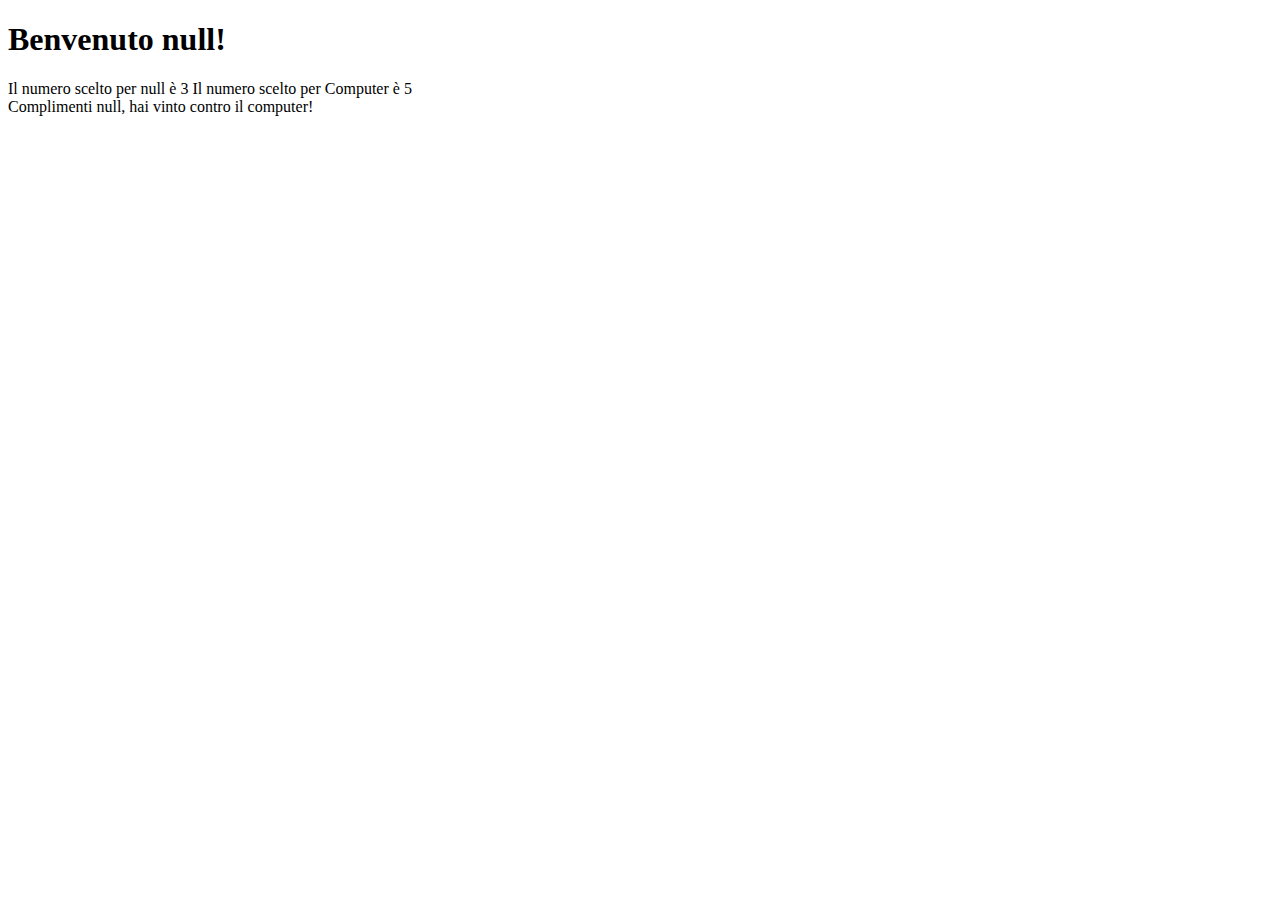
==== Dadi/index.html @ 33bbeb2a "[add] Javascript to Dice" ====
<!DOCTYPE html>
<html lang="en">
<head>
  <meta charset="UTF-8">
  <meta name="viewport" content="width=device-width, initial-scale=1.0">
  <title>Document</title>
</head>
<body>
  <main>
    <h1></h1>
    <span id="userDice"></span>
    <span id="computerDice"></span>
    <div id="result"></div>
    
  </main>
  <script src="JS/script.js"></script>
</body>
</html>
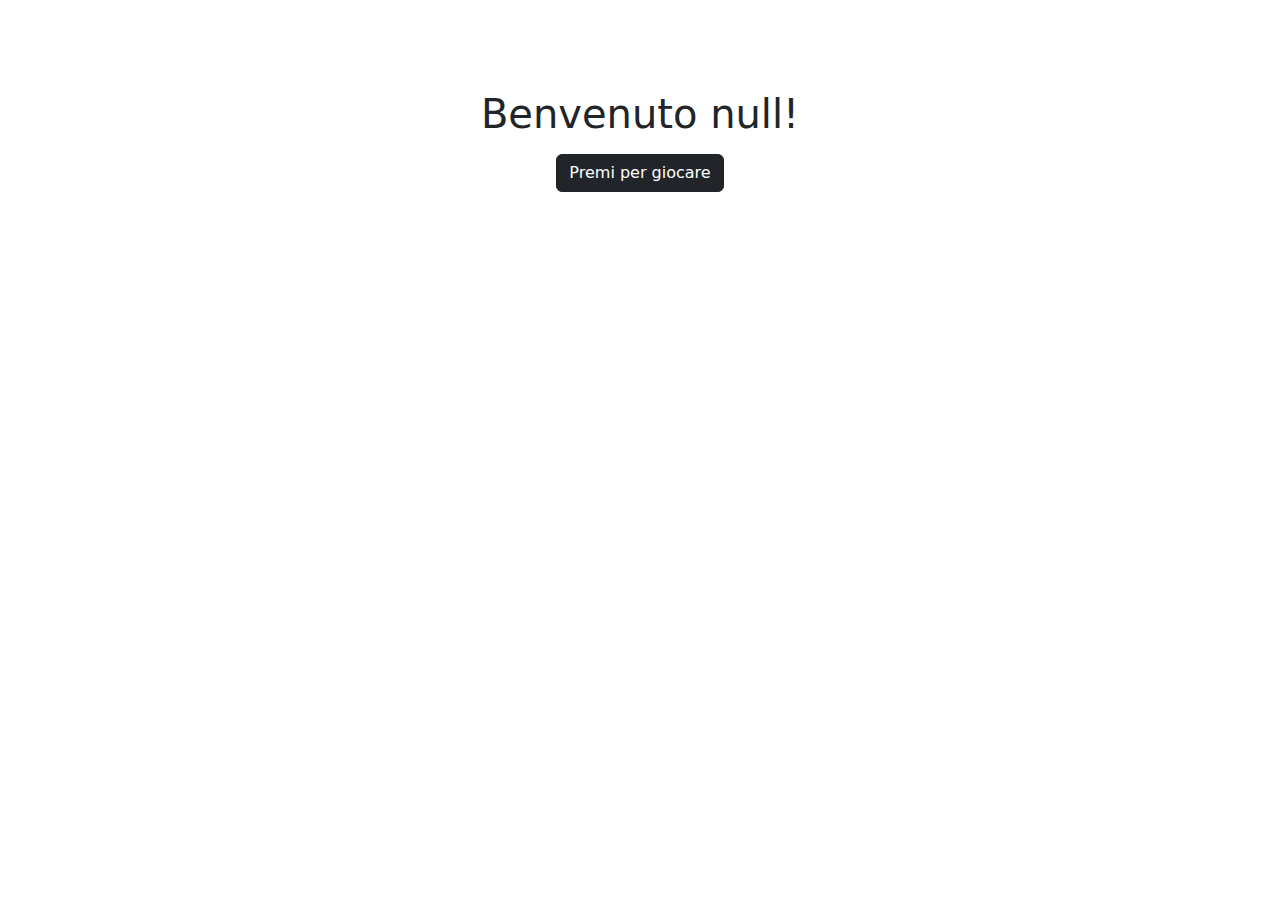
==== commit 42042b4e: "[add] Graphic to Dice" ====
--- a/Dadi/index.html
+++ b/Dadi/index.html
@@ -4,15 +4,19 @@
   <meta charset="UTF-8">
   <meta name="viewport" content="width=device-width, initial-scale=1.0">
   <title>Document</title>
+  <link href="https://cdn.jsdelivr.net/npm/bootstrap@5.3.3/dist/css/bootstrap.min.css" rel="stylesheet" integrity="sha384-QWTKZyjpPEjISv5WaRU9OFeRpok6YctnYmDr5pNlyT2bRjXh0JMhjY6hW+ALEwIH" crossorigin="anonymous">
+  <script src="https://cdn.jsdelivr.net/npm/bootstrap@5.3.3/dist/js/bootstrap.bundle.min.js" integrity="sha384-YvpcrYf0tY3lHB60NNkmXc5s9fDVZLESaAA55NDzOxhy9GkcIdslK1eN7N6jIeHz" crossorigin="anonymous"></script>
+  <link rel="stylesheet" href="CSS/style.css">
 </head>
 <body>
   <main>
-    <h1></h1>
-    <span id="userDice"></span>
-    <span id="computerDice"></span>
-    <div id="result"></div>
-    
-  </main>
-  <script src="JS/script.js"></script>
+    <div class="container mycontainer text-center">
+      <h1></h1>
+      <button id="press-to-play" class="btn btn-dark d-block m-auto mt-3">Premi per giocare</button>
+      <div id="userDice" class="mt-3"></div>
+      <div id="computerDice" class="mt-3 "></div>
+      <div id="result" class="mt-5 result"></div>
+    </div>
+    <script src="JS/script.js"></script>
 </body>
 </html>--- a/Dadi/CSS/style.css
+++ b/Dadi/CSS/style.css
@@ -0,0 +1,16 @@
+body{
+  background-image: url(https://media3.giphy.com/media/v1.Y2lkPTc5MGI3NjExOGhma25sdnN4bzRmaDJzY2d6cnRrOWdzdnFsZ29qejRnOW4wOG4xMCZlcD12MV9pbnRlcm5hbF9naWZfYnlfaWQmY3Q9Zw/3oGRFlpAW4sIHA02NW/giphy.gif);
+}
+.mycontainer{
+background-color: rgba(255, 255, 255, 0.8);
+border-radius: 20px;
+height: 80vh;
+margin-top: 10vh;
+}
+.result{
+  font-size: 50px;
+  font-weight: 500;
+}
+.emoji{
+  width:90px;
+}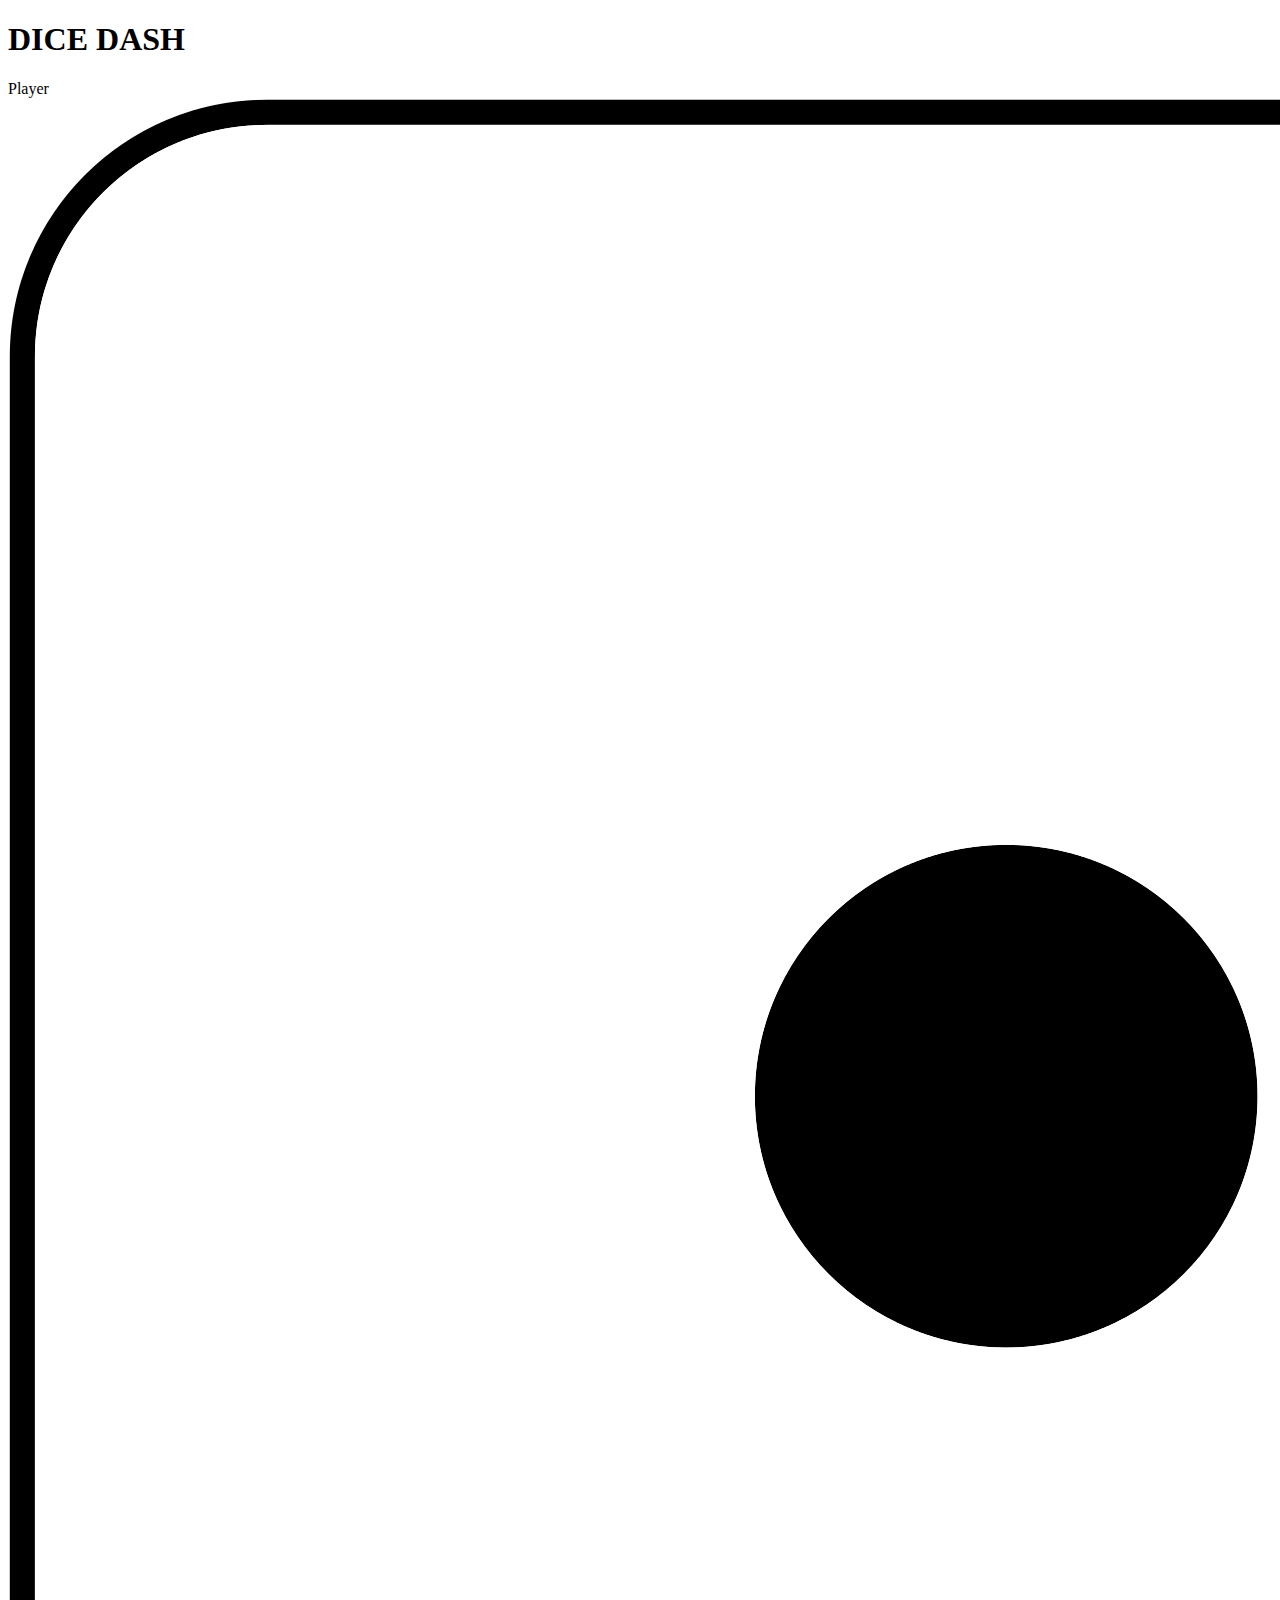
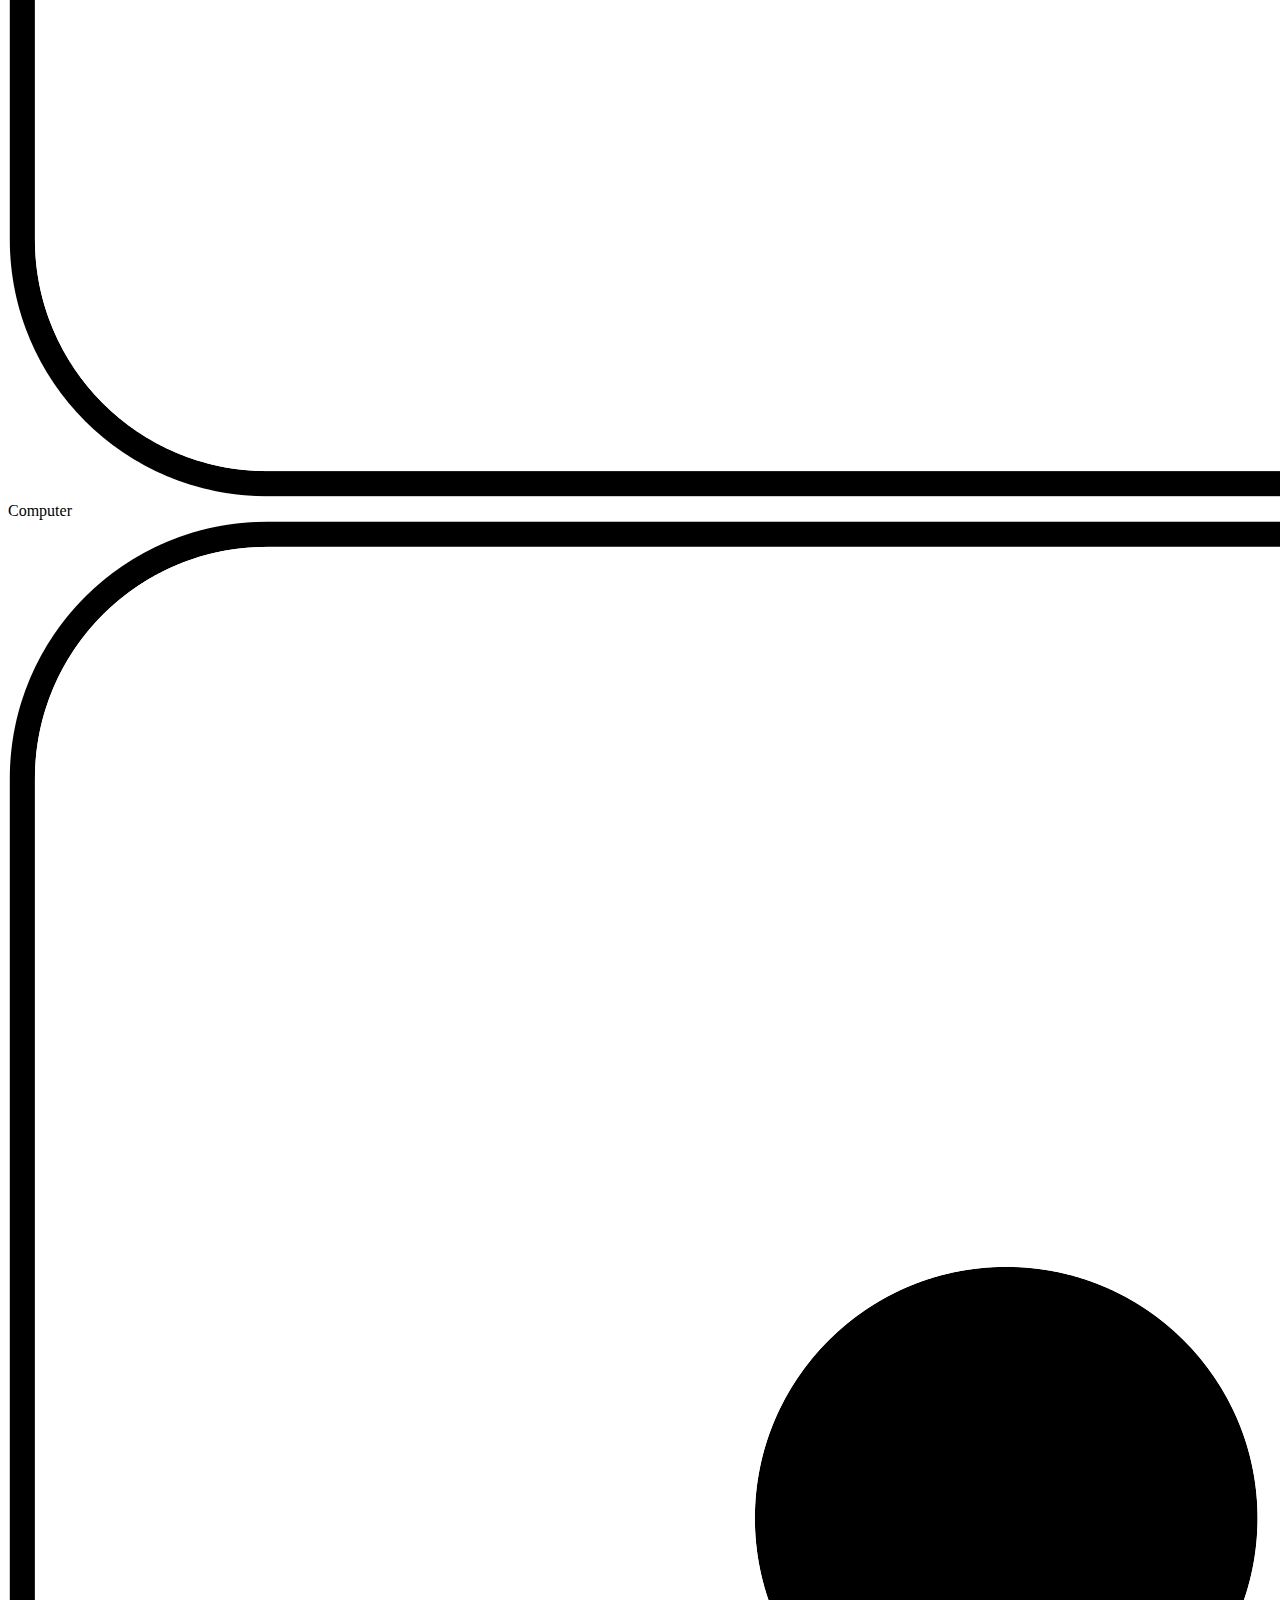
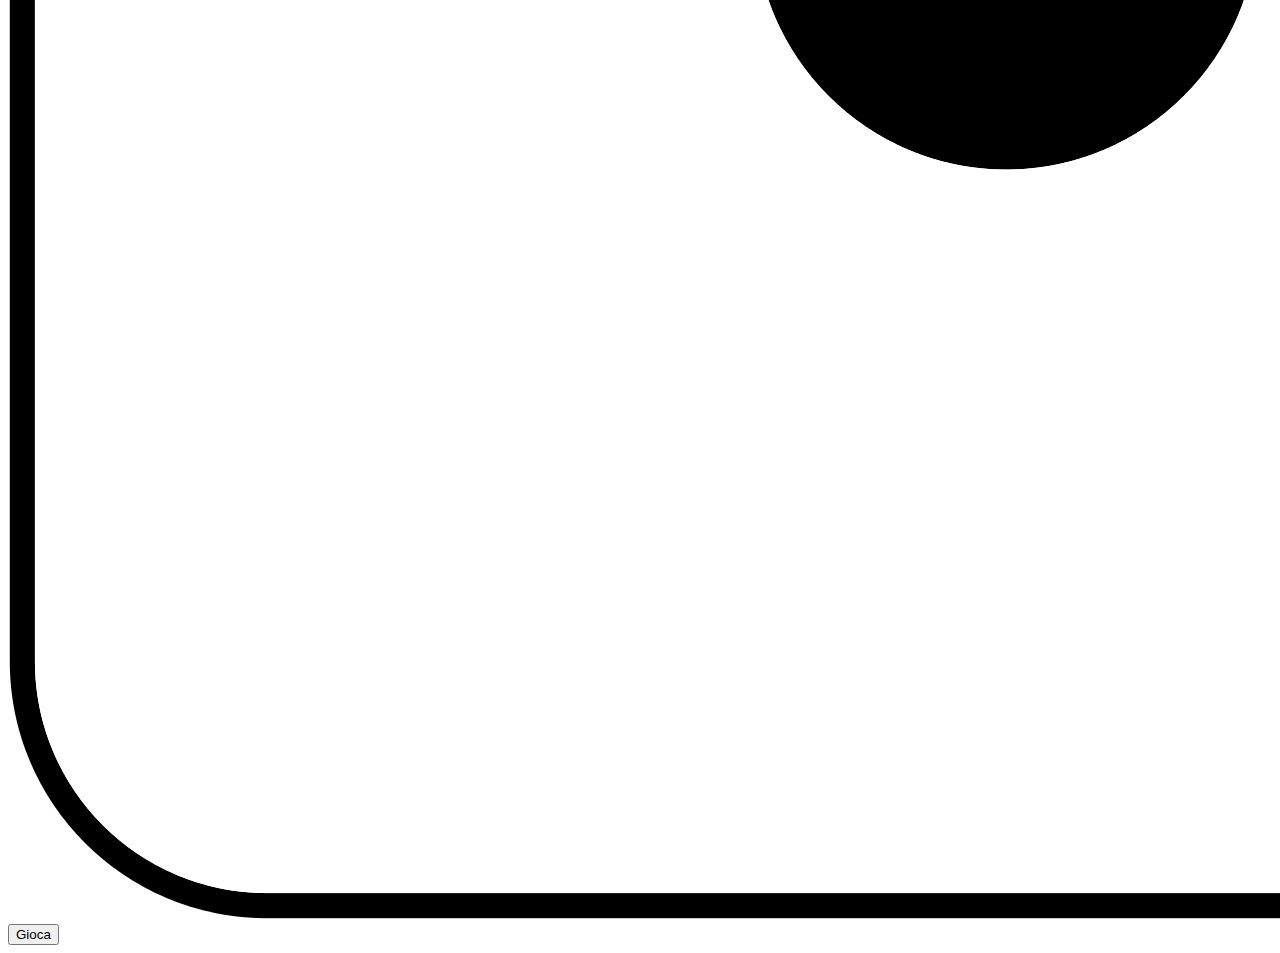
==== commit 8dd5b28f: "[fix]  Completely renewed dice game graphic" ====
--- a/Dadi/index.html
+++ b/Dadi/index.html
@@ -4,19 +4,41 @@
   <meta charset="UTF-8">
   <meta name="viewport" content="width=device-width, initial-scale=1.0">
   <title>Document</title>
-  <link href="https://cdn.jsdelivr.net/npm/bootstrap@5.3.3/dist/css/bootstrap.min.css" rel="stylesheet" integrity="sha384-QWTKZyjpPEjISv5WaRU9OFeRpok6YctnYmDr5pNlyT2bRjXh0JMhjY6hW+ALEwIH" crossorigin="anonymous">
-  <script src="https://cdn.jsdelivr.net/npm/bootstrap@5.3.3/dist/js/bootstrap.bundle.min.js" integrity="sha384-YvpcrYf0tY3lHB60NNkmXc5s9fDVZLESaAA55NDzOxhy9GkcIdslK1eN7N6jIeHz" crossorigin="anonymous"></script>
-  <link rel="stylesheet" href="CSS/style.css">
+  <link rel="preconnect" href="https://fonts.googleapis.com">
+<link rel="preconnect" href="https://fonts.gstatic.com" crossorigin>
+<link href="https://fonts.googleapis.com/css2?family=Bebas+Neue&display=swap" rel="stylesheet">
+  <link rel="stylesheet" href="css/style.css">
 </head>
 <body>
   <main>
-    <div class="container mycontainer text-center">
-      <h1></h1>
-      <button id="press-to-play" class="btn btn-dark d-block m-auto mt-3">Premi per giocare</button>
-      <div id="userDice" class="mt-3"></div>
-      <div id="computerDice" class="mt-3 "></div>
-      <div id="result" class="mt-5 result"></div>
+    <div class="container">
+      <div class="welcome">
+        <h1>DICE DASH</h1>
+      </div>
+      <div class="card-container">
+        <div class="card ">
+          <div id="player-name" class="card-title ">Player</div>
+          <div class="dice-area">
+            <img id="img-player" class="dice-pic" src="img/1.png" alt="">
+          </div>
+          <div id="user-dice" class="points "></div>
+        </div>
+        <div class="card">
+          <div class="card-title">Computer</div>
+          <div class="dice-area">
+            <img id="img-computer" class="dice-pic" src="img/1.png" alt="">
+          </div>
+          <div id="computer-dice" class="points "></div>
+        </div>
+      </div>
+      <div class="btn-container">
+        <div>
+          <button id="press-to-play" class="btn">Gioca</button>
+        </div>
+      </div>
+      <div id="result" class="output-message "></div>
+      <script src="js/script.js"></script>
     </div>
-    <script src="JS/script.js"></script>
+  </main>
 </body>
 </html>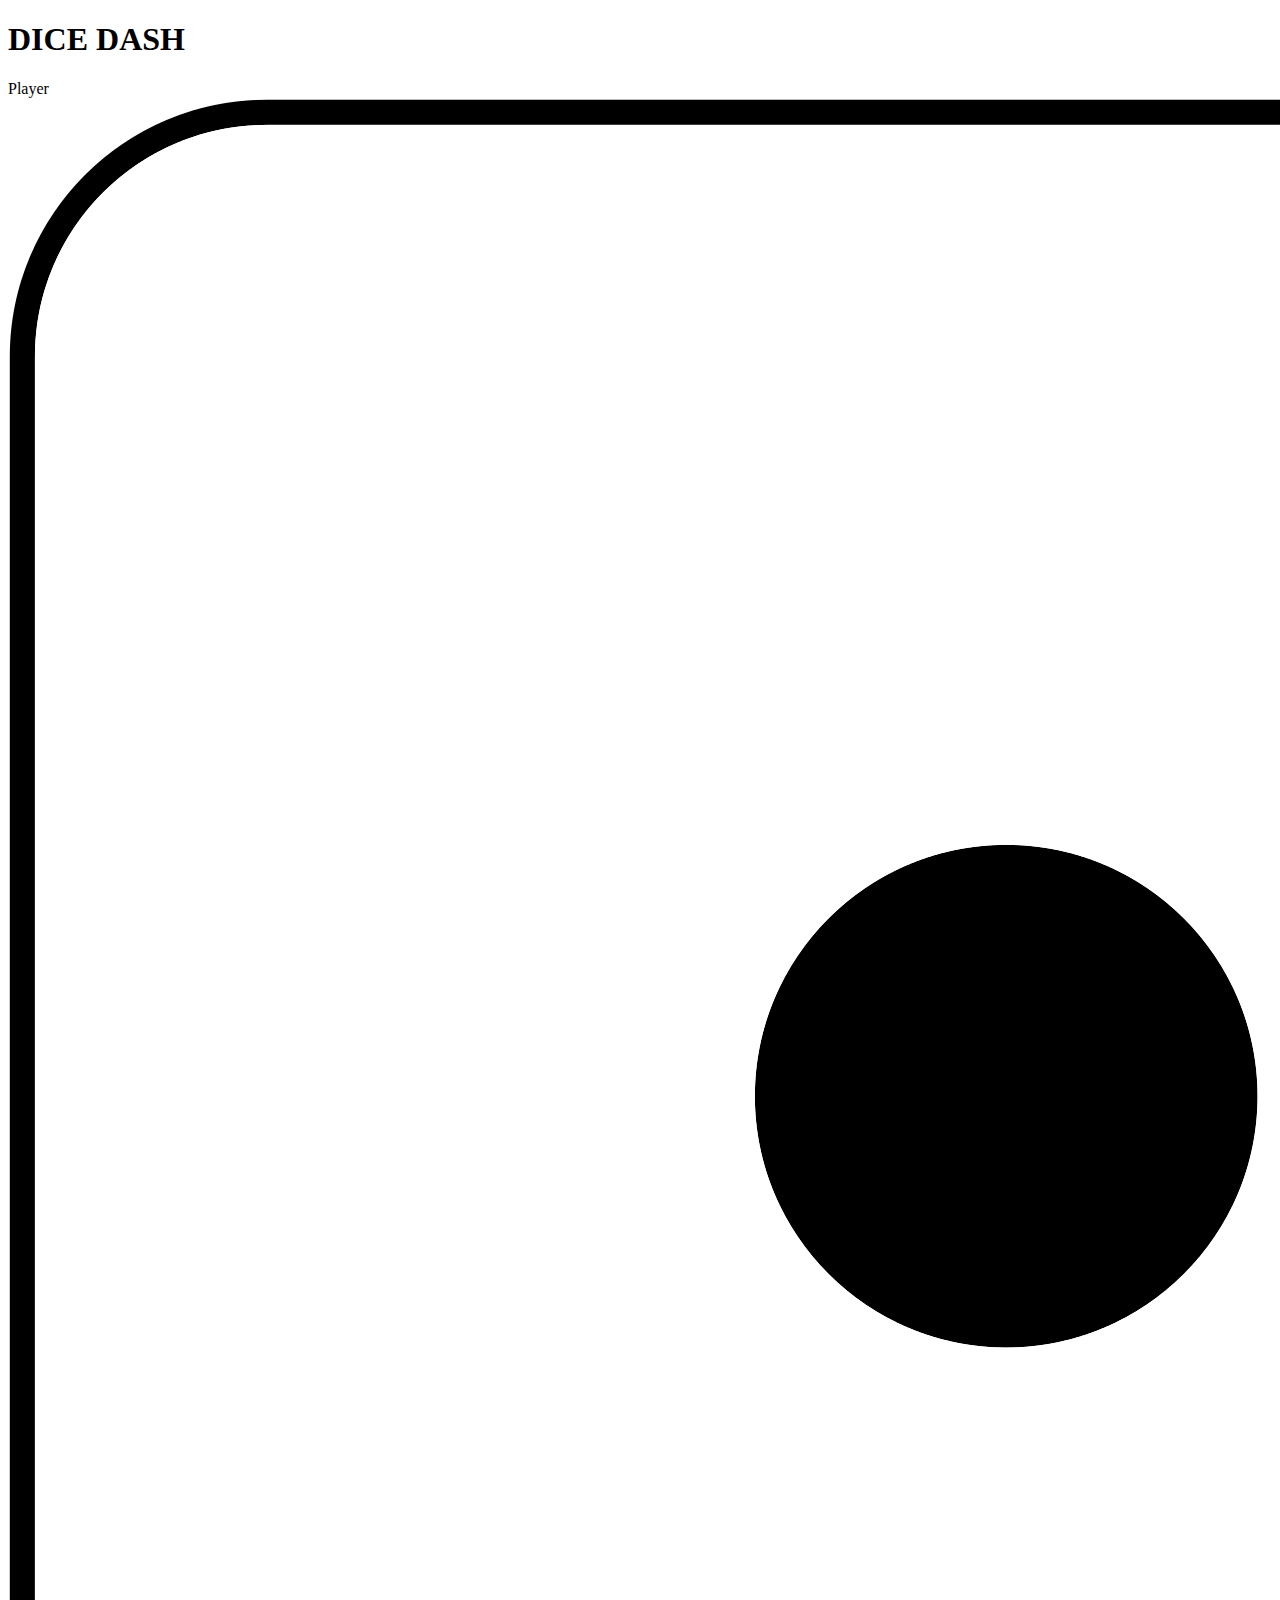
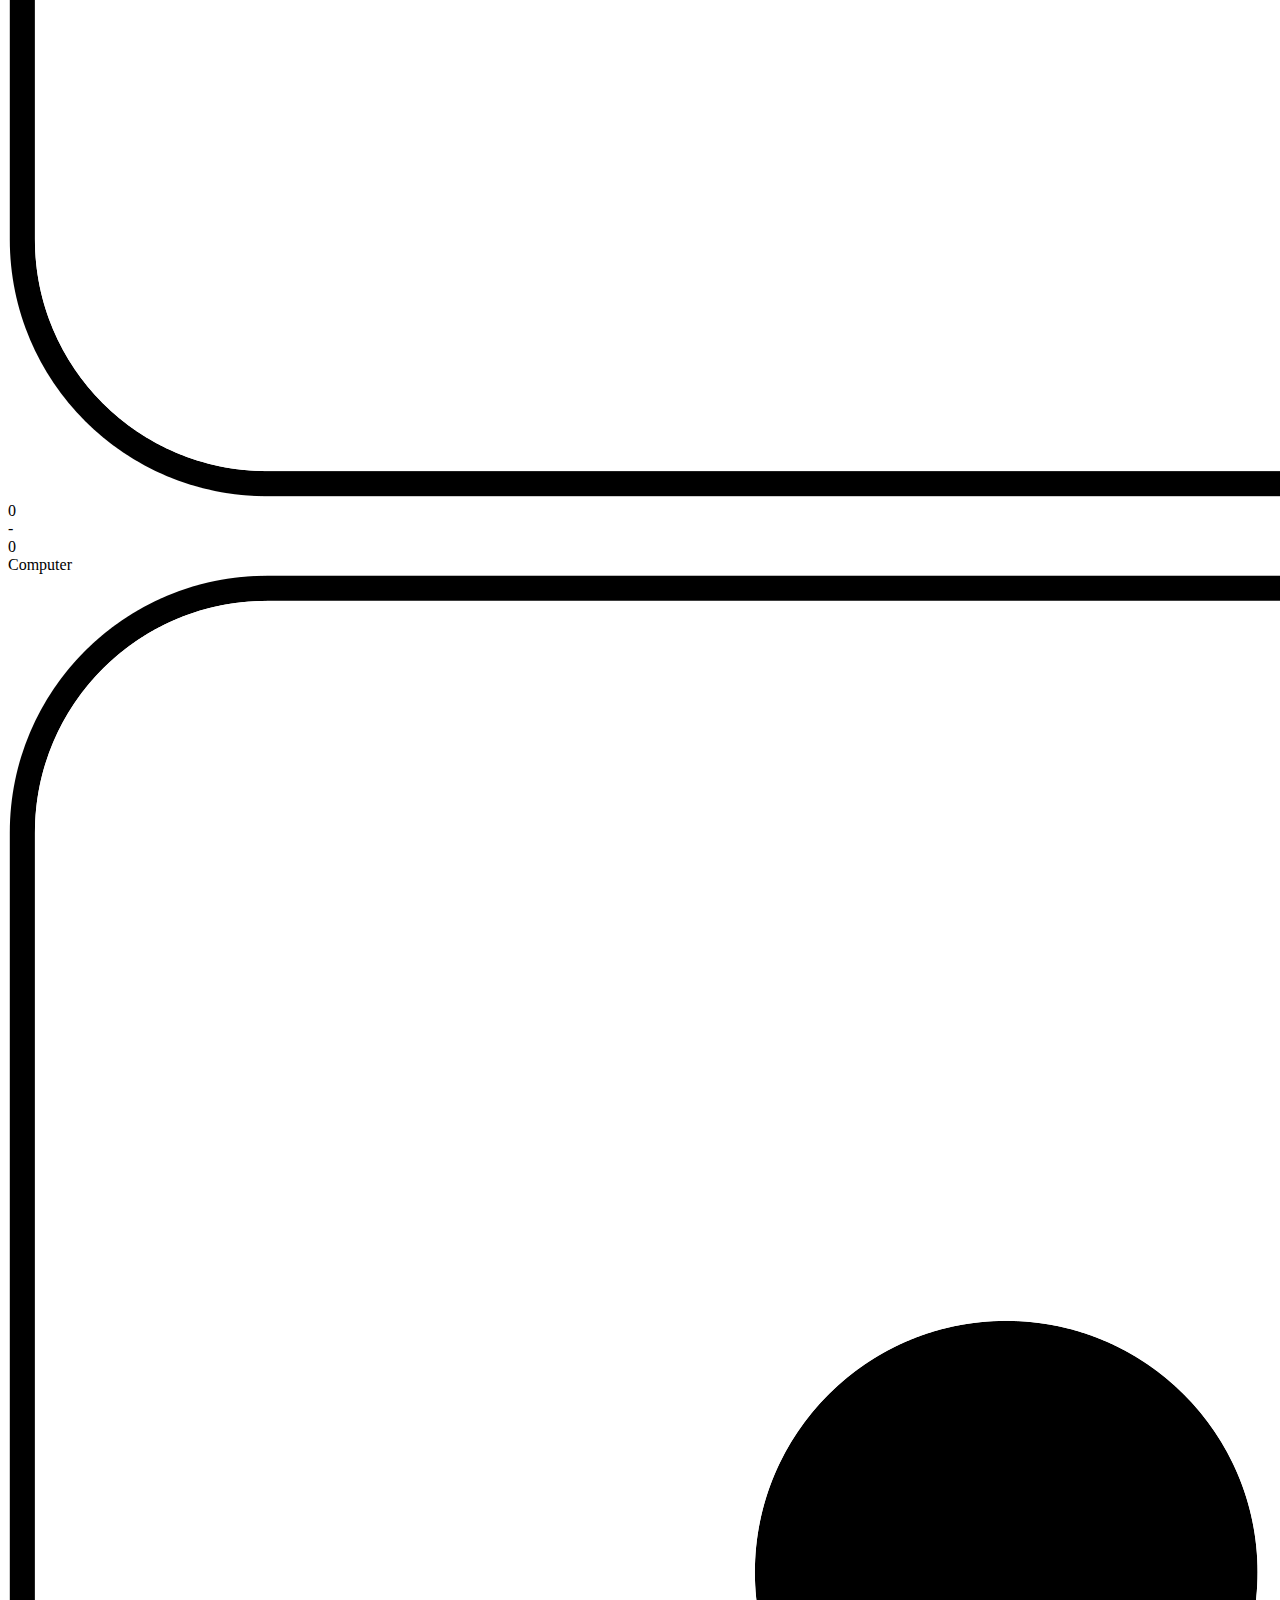
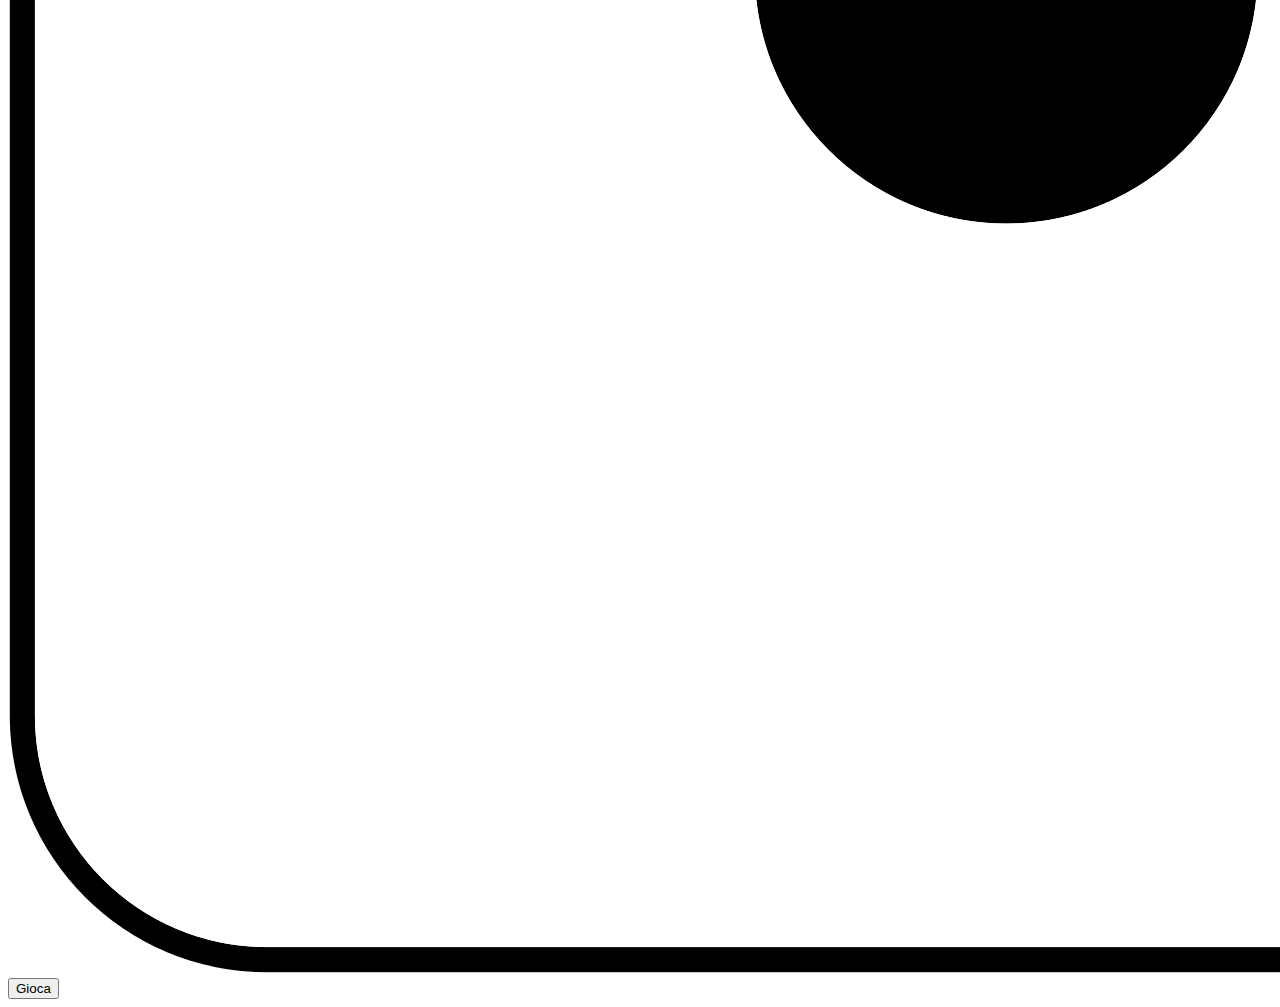
==== commit fec47160: "[add] Poinits counter and audio effects" ====
--- a/Dadi/index.html
+++ b/Dadi/index.html
@@ -3,7 +3,7 @@
 <head>
   <meta charset="UTF-8">
   <meta name="viewport" content="width=device-width, initial-scale=1.0">
-  <title>Document</title>
+  <title>Dice Dash</title>
   <link rel="preconnect" href="https://fonts.googleapis.com">
 <link rel="preconnect" href="https://fonts.gstatic.com" crossorigin>
 <link href="https://fonts.googleapis.com/css2?family=Bebas+Neue&display=swap" rel="stylesheet">
@@ -22,6 +22,11 @@
             <img id="img-player" class="dice-pic" src="img/1.png" alt="">
           </div>
           <div id="user-dice" class="points "></div>
+        </div>
+        <div class="counter">
+          <div id="player-score">0</div>
+          <div>-</div>
+          <div id="computer-score">0</div>
         </div>
         <div class="card">
           <div class="card-title">Computer</div>
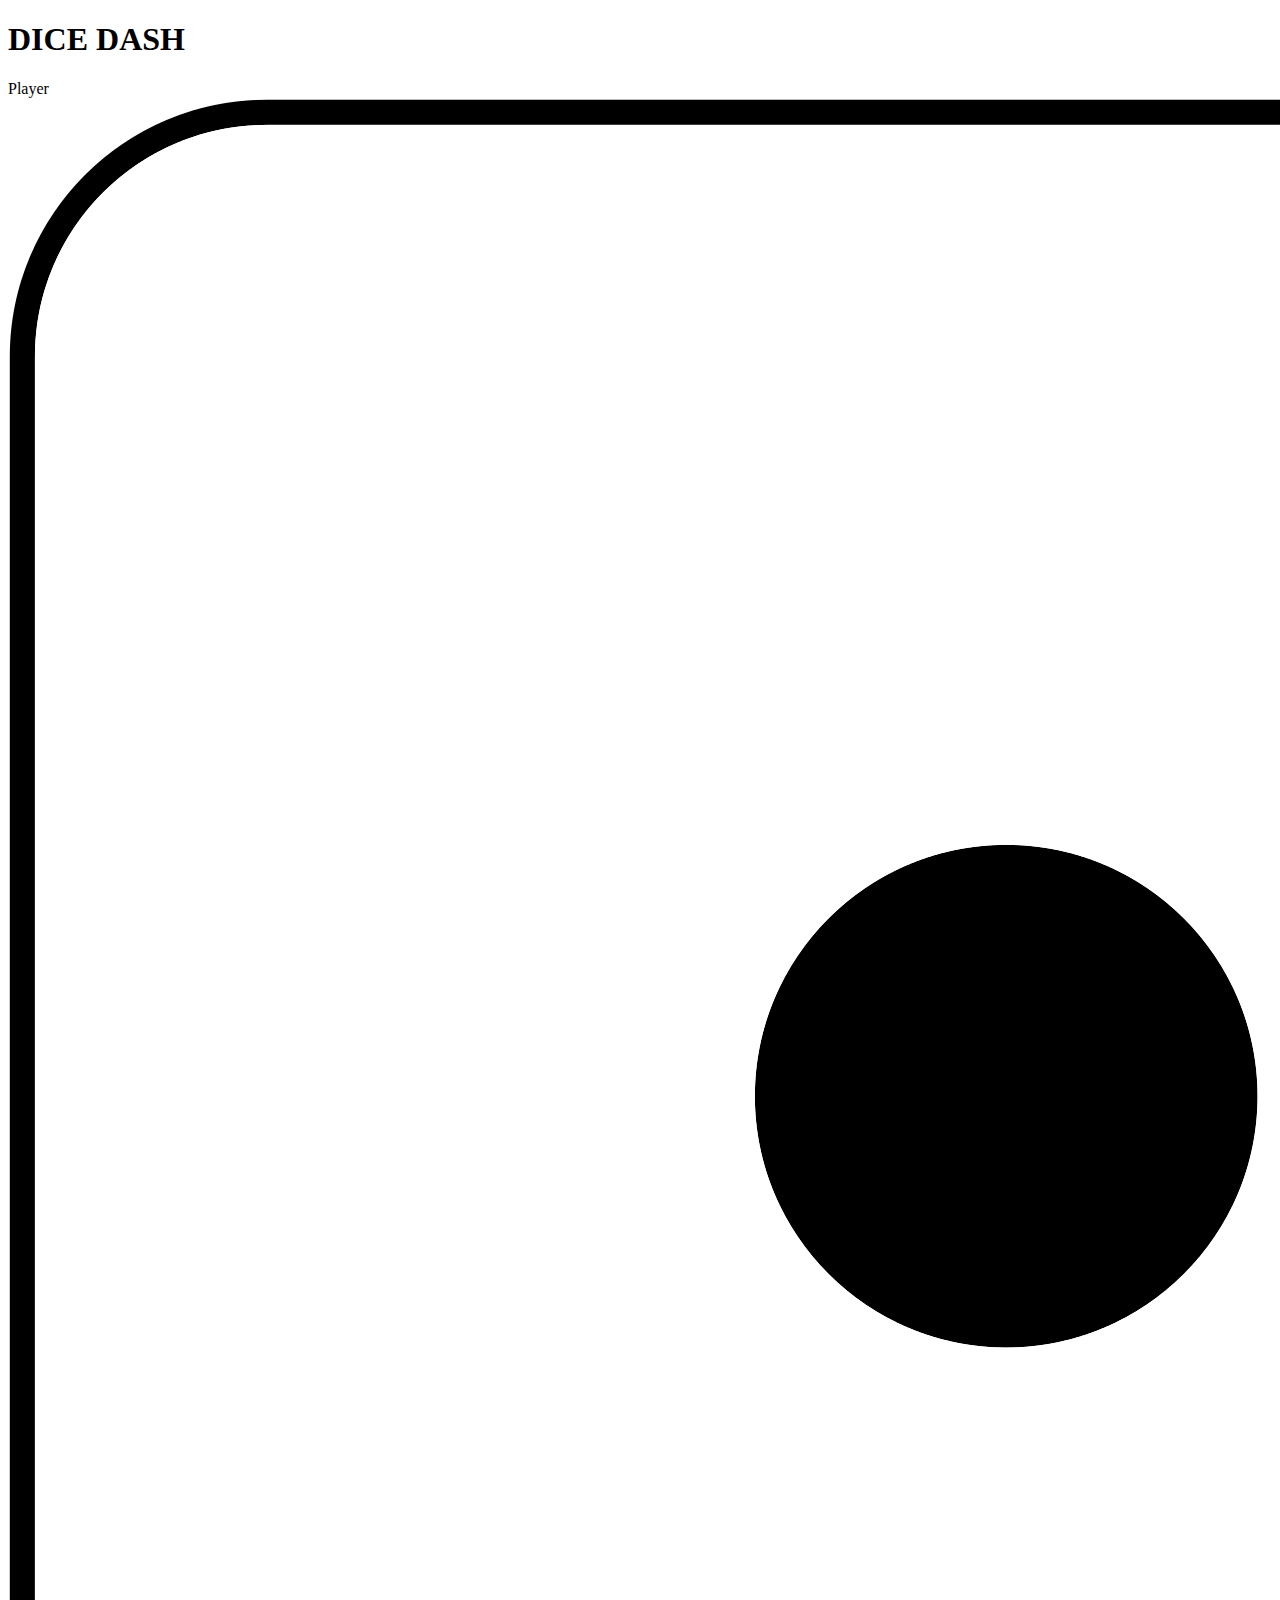
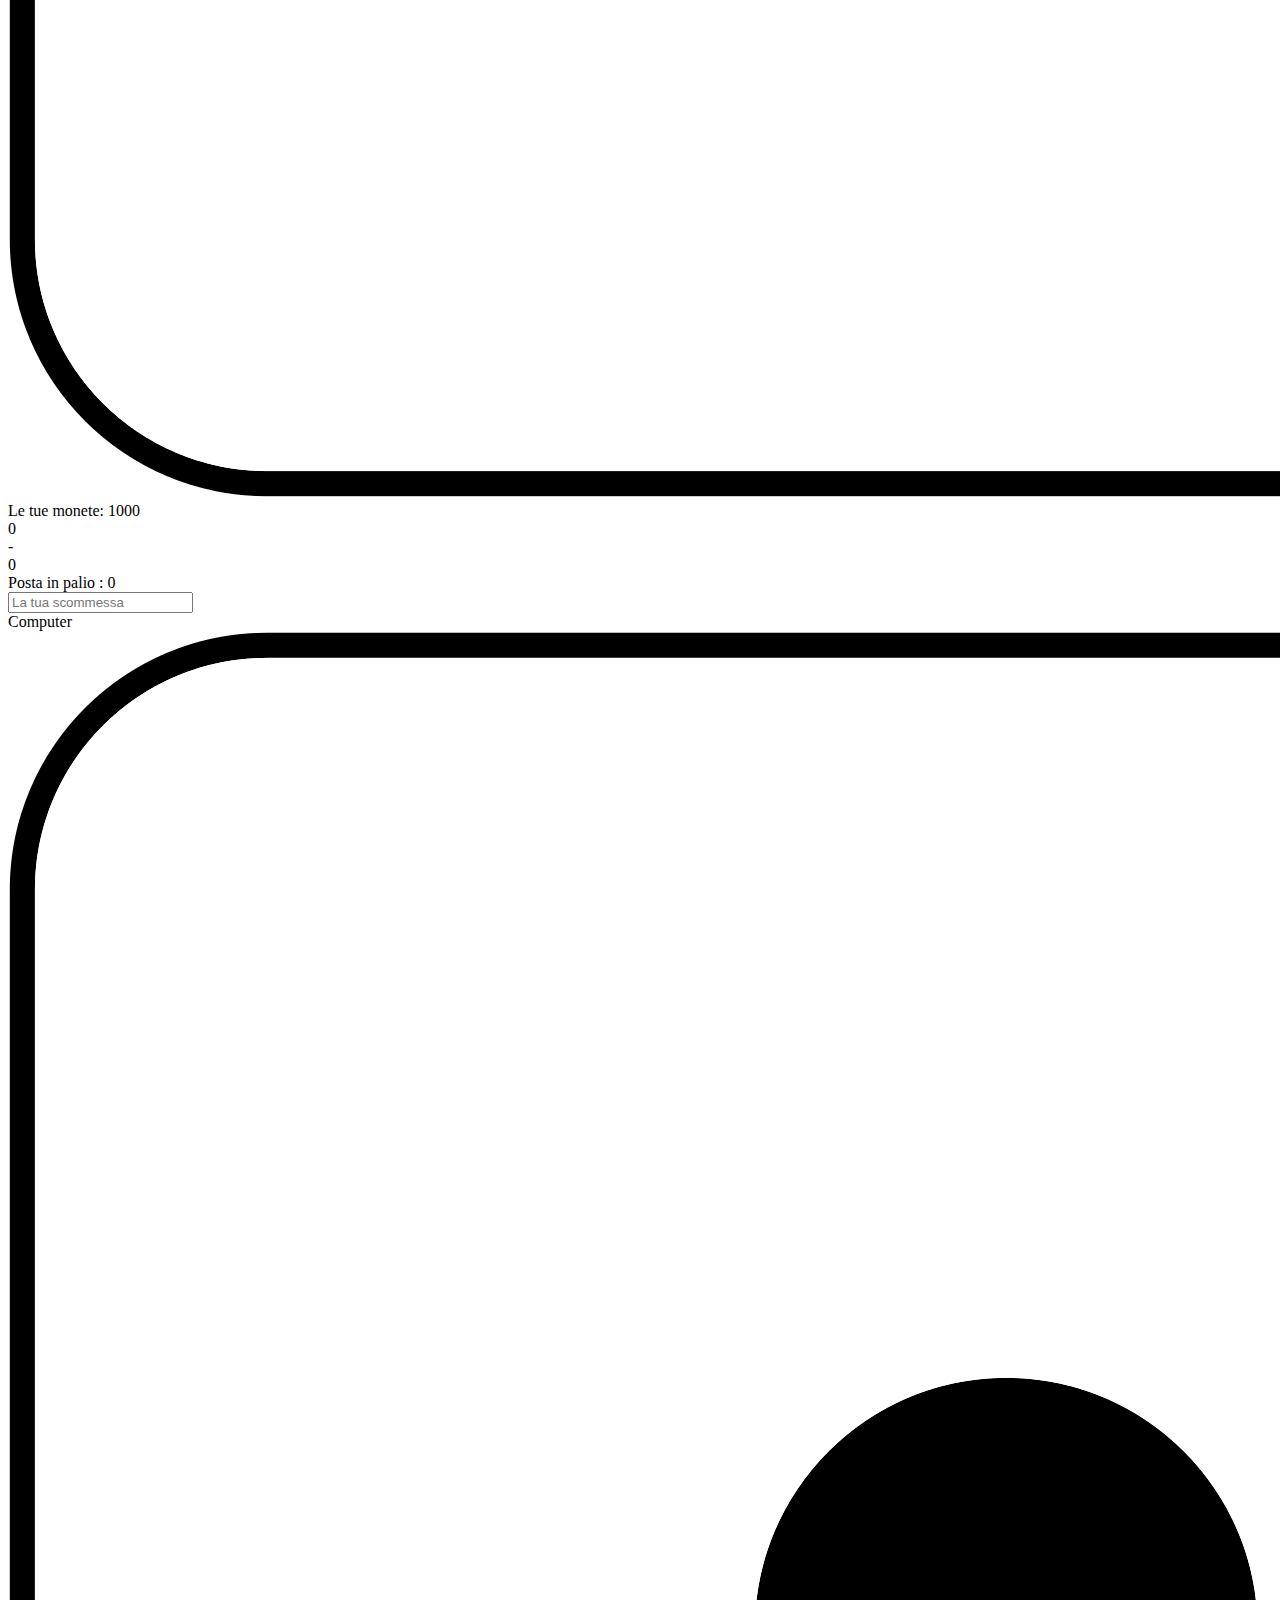
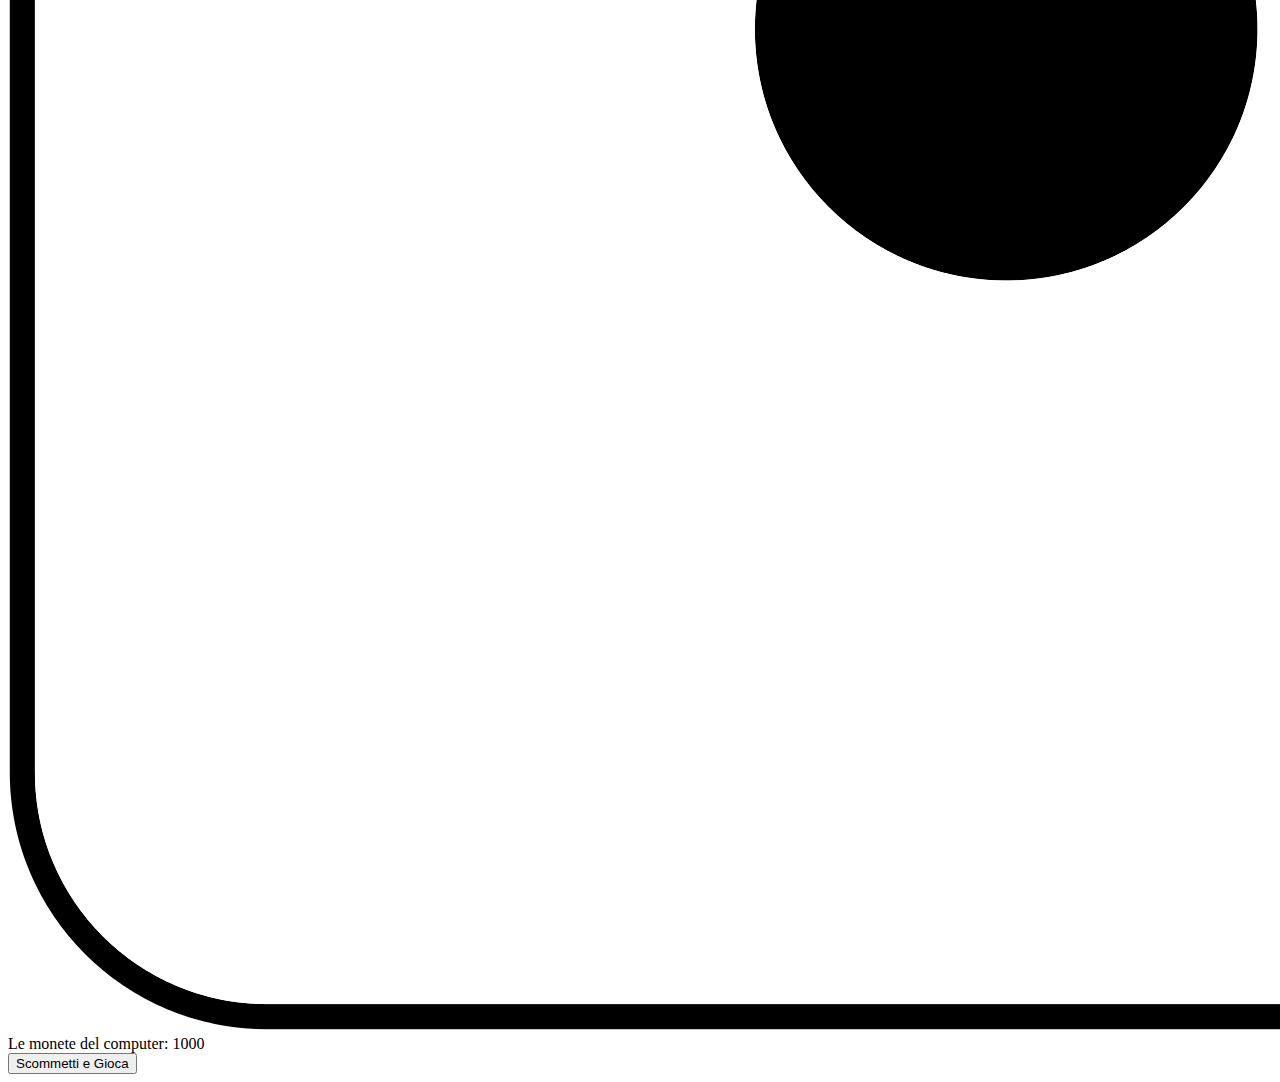
==== commit 16db079e: "[add] Betting system and audio effects" ====
--- a/Dadi/index.html
+++ b/Dadi/index.html
@@ -22,11 +22,16 @@
             <img id="img-player" class="dice-pic" src="img/1.png" alt="">
           </div>
           <div id="user-dice" class="points "></div>
+          <div class="cash" id="player-coins">Le tue monete: 1000</div>
         </div>
-        <div class="counter">
-          <div id="player-score">0</div>
-          <div>-</div>
-          <div id="computer-score">0</div>
+        <div class="middle-section">
+          <div class="counter">
+            <div id="player-score">0</div>
+            <div>-</div>
+            <div id="computer-score">0</div>
+          </div>
+          <div id="total-bet">Posta in palio : 0</div>
+          <div class="bet-input"><input type="number" placeholder="La tua scommessa" id="player-bet"></div>
         </div>
         <div class="card">
           <div class="card-title">Computer</div>
@@ -34,12 +39,14 @@
             <img id="img-computer" class="dice-pic" src="img/1.png" alt="">
           </div>
           <div id="computer-dice" class="points "></div>
+          <div class="cash" id="cpu-coins">Le monete del computer: 1000</div>
         </div>
       </div>
       <div class="btn-container">
         <div>
-          <button id="press-to-play" class="btn">Gioca</button>
+          <button id="press-to-play" class="btn">Scommetti e Gioca</button>
         </div>
+        
       </div>
       <div id="result" class="output-message "></div>
       <script src="js/script.js"></script>
